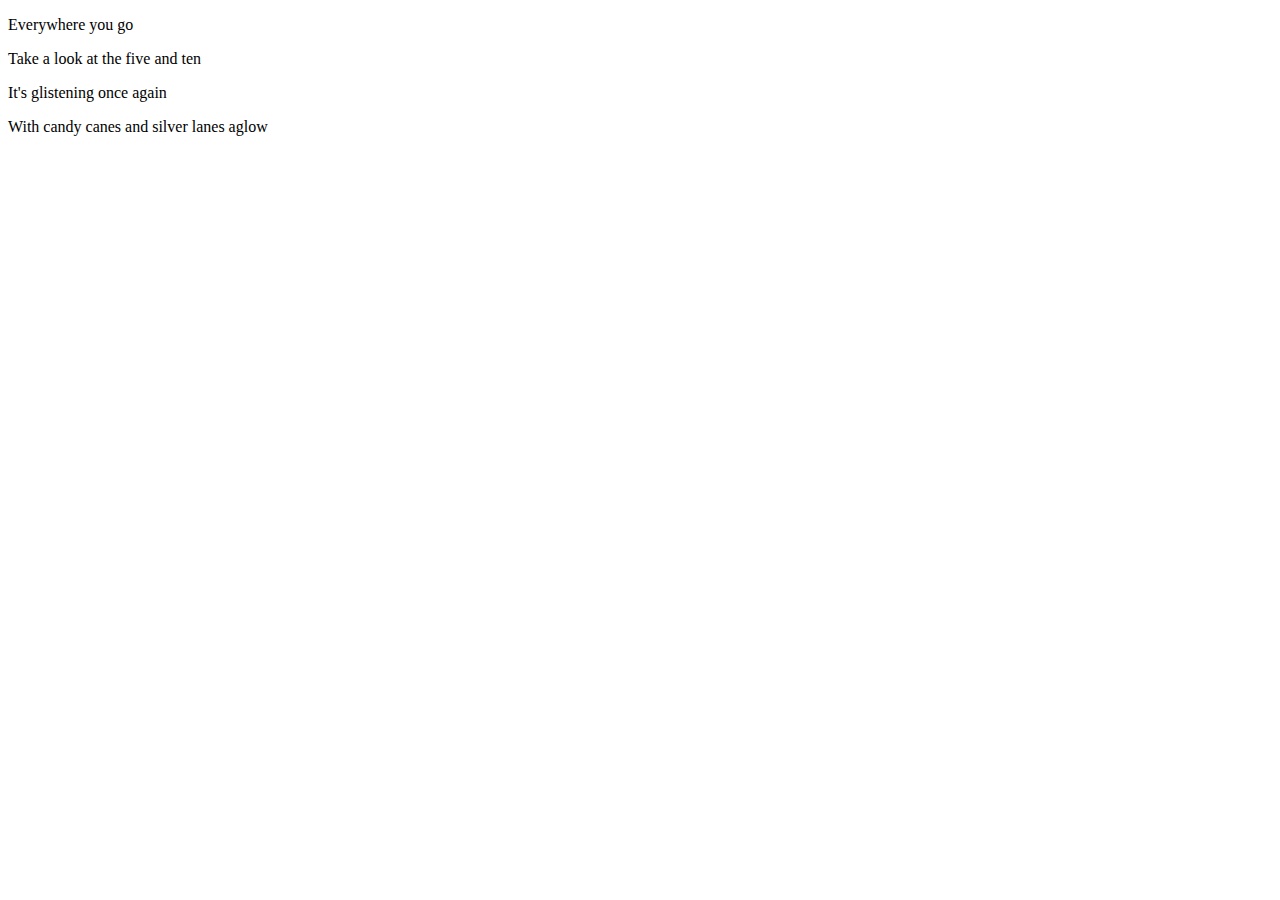
==== page2/page2.html @ d87cfe0a "update" ====
<!DOCTYPE html>
<html lang="en">
     <head>
        <meta charset="UTF-8">
        <title>Project Two</title>

        <link rel="stylesheet" href="css/mainStyle.css">
     </head>
     <body>

      <link rel="preconnect" href="https://fonts.googleapis.com">
      <link rel="preconnect" href="https://fonts.gstatic.com" crossorigin>
      <link href="https://fonts.googleapis.com/css2?family=Pangolin&display=swap" rel="stylesheet">

      <link rel="preconnect" href="https://fonts.googleapis.com">
      <link rel="preconnect" href="https://fonts.gstatic.com" crossorigin>
      <link href="https://fonts.googleapis.com/css2?family=Concert+One&family=Poiret+One&display=swap" rel="stylesheet">

      <section>
         <p>
            Everywhere you go
         </p>
         <p>
            Take a look at the five and ten
         </p>
         <p>
            It's glistening once again
         </p>
         <p>
            With candy canes and silver lanes aglow
         </p>

      </section>
    




     </body>
</html>
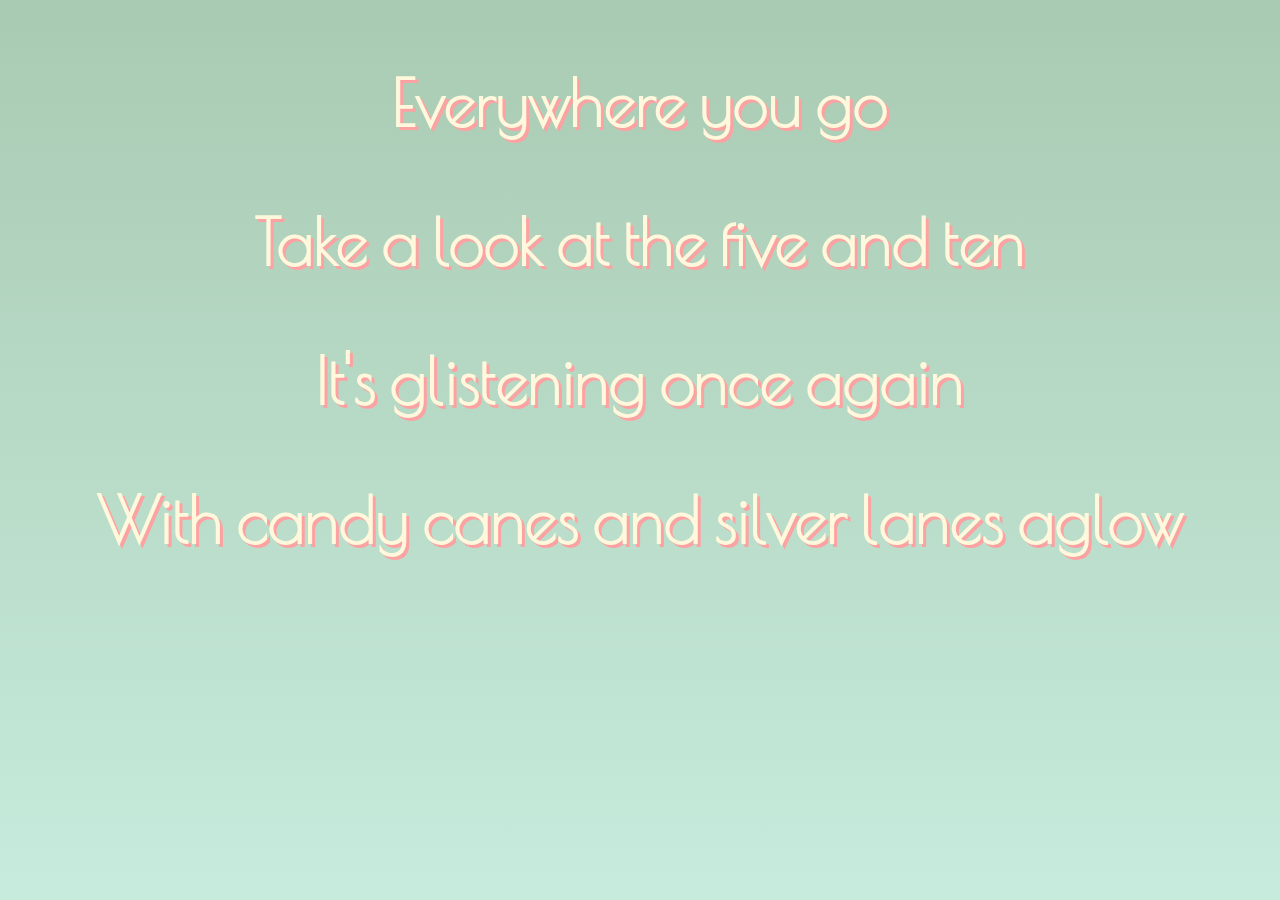
==== commit 1cf55ac9: "update" ====
--- a/page2/page2.html
+++ b/page2/page2.html
@@ -4,7 +4,7 @@
         <meta charset="UTF-8">
         <title>Project Two</title>
 
-        <link rel="stylesheet" href="css/mainStyle.css">
+        <link rel="stylesheet" href="css/page2.css">
      </head>
      <body>
 
--- a/page2/css/page2.css
+++ b/page2/css/page2.css
@@ -0,0 +1,46 @@
+* {
+  margin: 0;
+  padding: 0;
+  box-sizing: border-box;
+  text-decoration:none;
+}
+
+html { 
+  
+  background-image:linear-gradient(#a9cab2,#c7ecdd);
+  font-size: 16px;
+  font-family: "Pangolin", cursive;
+    font-weight: 400;
+    font-style: normal;
+}
+
+
+body { 
+  min-height: 100vh;
+  width: 100%;
+
+  }
+
+
+p { 
+  text-align: center;
+  
+    font-family: "Poiret One", sans-serif;
+    font-weight: 800;
+    font-style: normal;
+  
+    color: cornsilk;
+  font-size: 400%;
+  
+  text-shadow:3px 3px #fda2a2;
+
+  padding-top: 5%;
+}
+
+a {
+  color: darkred;
+  text-shadow:5px 5px antiquewhite;
+}
+
+
+
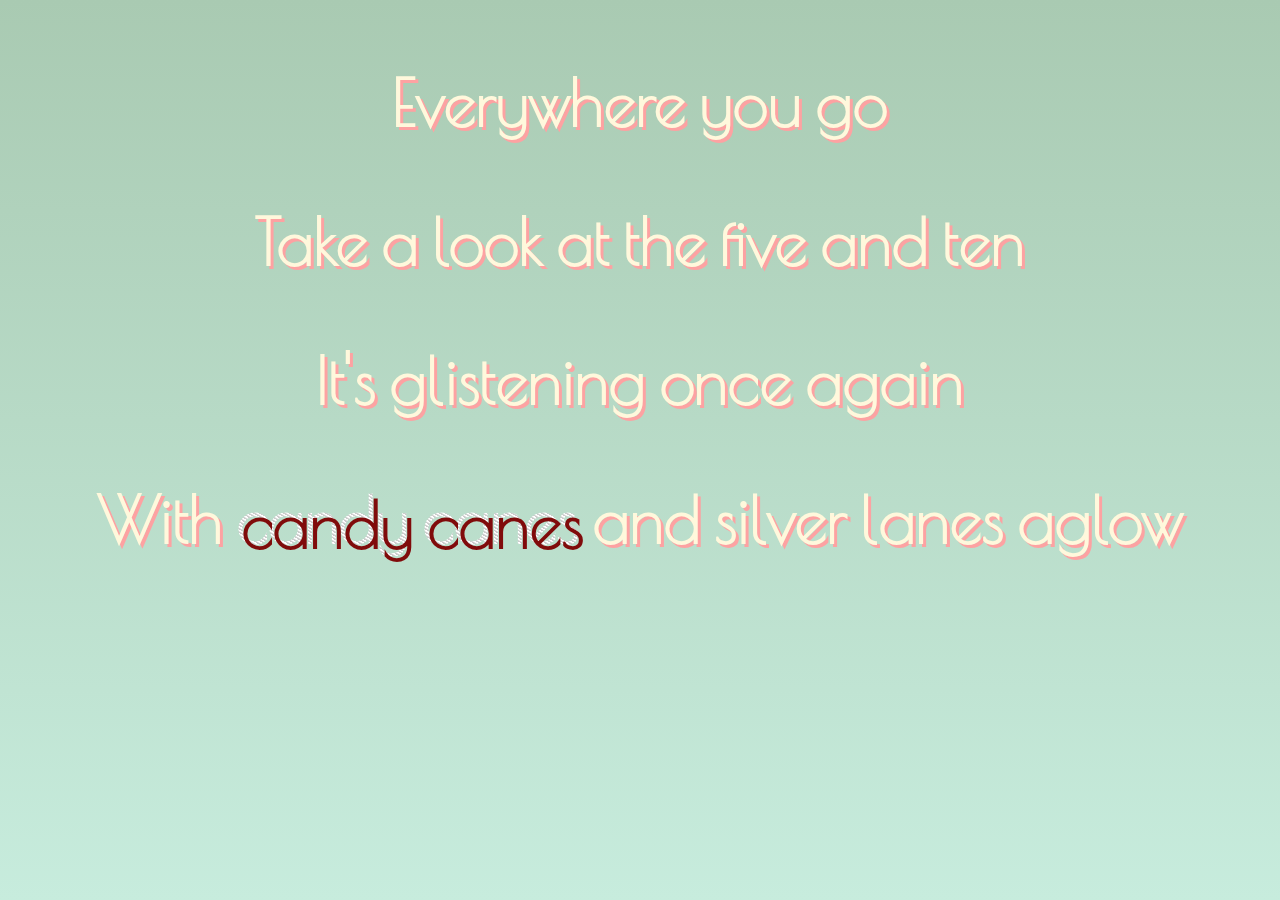
==== commit 072e3545: "update" ====
--- a/page2/page2.html
+++ b/page2/page2.html
@@ -18,16 +18,33 @@
 
       <section>
          <p>
-            Everywhere you go
+            <span class="first">Everywhere</span> 
+            <span class="second">you</span>
+            <span class="first">go</span>
          </p>
          <p>
-            Take a look at the five and ten
+            <span class="first">Take</span>
+            <span class="second">a</span>
+            <span class="first">look</span>
+            <span class="second">at</span>
+            <span class="first">the</span> 
+            <span class="second">five</span>
+            <span class="first">and</span>
+            <span class="second">ten</span>
          </p>
          <p>
-            It's glistening once again
+            <span class="first">It's</span>
+            <span class="second">glistening</span>
+            <span class="first">once</span>
+            <span class="second">again</span>
          </p>
          <p>
-            With candy canes and silver lanes aglow
+            <span class="first">With</span>
+            <span class="second"><a href="nextpage/nextpage.html" class="headingStyle">candy canes</a></span> 
+            <span class="first">and</span>
+            <span class="second">silver</span>
+            <span class="first">lanes</span>
+            <span class="second">aglow</span>
          </p>
 
       </section>
--- a/page2/css/page2.css
+++ b/page2/css/page2.css
@@ -38,9 +38,39 @@
 }
 
 a {
-  color: darkred;
-  text-shadow:5px 5px antiquewhite;
+  color:white;
+  text-shadow:5px 5px rgb(128, 11, 11);
 }
 
+.headingStyle {
+  background-image: -webkit-repeating-linear-gradient(60deg, #ccc, #ccc 1px, #fff 2px, #fff 3px);
+  -webkit-background-clip: text;
+  -webkit-text-fill-color: transparent;
+  position:relative;
+  font-weight: 900;
+}
+.headingStyle:after {
+  background: none;
+  content: attr(data-text);
+  left: -.1em;
+  position: absolute;
+  text-shadow: 1px 1px 0px #000;
+  top: -.05em;
 
+}
 
+.first, .second, .third { 
+  display:inline-block;
+  transition: transform 0.3 ease;
+}
+
+.first:hover {
+  transform: translateY(-10px);
+}
+.second:hover {
+  transform: translateY(10px);
+}
+.third:hover {
+  transform: translateY(-5px);
+}
+
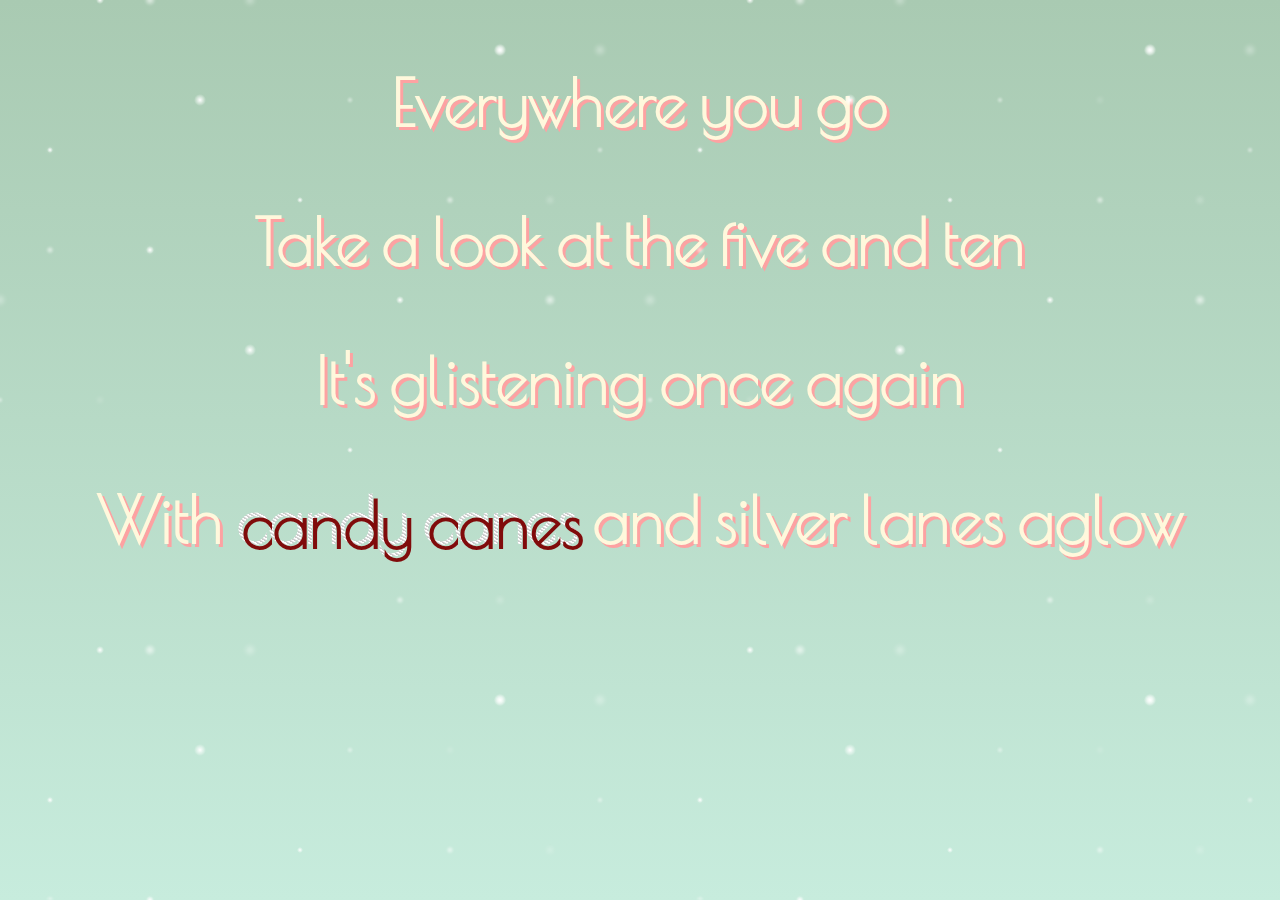
==== commit 9c47d45c: "update" ====
--- a/page2/page2.html
+++ b/page2/page2.html
@@ -5,10 +5,8 @@
         <title>Project Two</title>
 
         <link rel="stylesheet" href="css/page2.css">
-     </head>
-     <body>
-
-      <link rel="preconnect" href="https://fonts.googleapis.com">
+      
+        <link rel="preconnect" href="https://fonts.googleapis.com">
       <link rel="preconnect" href="https://fonts.gstatic.com" crossorigin>
       <link href="https://fonts.googleapis.com/css2?family=Pangolin&display=swap" rel="stylesheet">
 
@@ -16,7 +14,10 @@
       <link rel="preconnect" href="https://fonts.gstatic.com" crossorigin>
       <link href="https://fonts.googleapis.com/css2?family=Concert+One&family=Poiret+One&display=swap" rel="stylesheet">
 
-      <section>
+     </head>
+     <body>
+
+      
          <p>
             <span class="first">Everywhere</span> 
             <span class="second">you</span>
@@ -47,9 +48,10 @@
             <span class="second">aglow</span>
          </p>
 
-      </section>
     
-
+         <div class="snow_wrap">
+            <div class="snow"></div>
+         </div>
 
 
 
--- a/page2/css/page2.css
+++ b/page2/css/page2.css
@@ -21,6 +21,66 @@
 
   }
 
+  .snow_wrap { 
+    height: 100vh;
+    width: 100%;
+    position: fixed;
+    overflow: hidden;
+    top: 0;
+    left: 0;
+    pointer-events: none;
+    z-index: 1;
+  
+  }
+
+
+  .snow,.snow:after,.snow:before {
+    content: "";
+    position: absolute;
+    top:-2000px;
+    left:0;
+    right:0;
+    bottom:0;
+    background-image: 
+    radial-gradient(4px 4px at 100px 50px, #fff, transparent),
+    radial-gradient(6px 6px at 200px 150px, #fff, transparent),
+    radial-gradient(3px 3px at 300px 250px, #fff, transparent),
+    radial-gradient(4px 4px at 400px 350px, #fff, transparent),
+    radial-gradient(6px 6px at 500px 100px, #fff, transparent),
+    radial-gradient(3px 3px at 50px 200px, #fff, transparent),
+    radial-gradient(4px 4px at 150px 300px, #fff, transparent),
+    radial-gradient(6px 6px at 250px 400px, #fff, transparent),
+    radial-gradient(3px 3px at 350px 500px, #fff, transparent);
+    background-size: 650px 650px;
+
+    animation: snowAnim 3s linear;
+    animation-iteration-count: infinite;
+ 
+   }
+
+   .snow:after { 
+    margin-left: -250px;
+    opacity: 0.5;
+    filter: blur(2px);
+    animation-direction: reverse;
+    animation-duration: 6s
+   }
+   .snow:before { 
+    margin-left: -350px;
+    opacity: 0.7;
+    filter: blur(1px);
+    animation-direction: reverse;
+    animation-duration: 9s
+   }
+
+   @keyframes snowAnim{
+    from{
+      transform: translateY(0);
+    }
+    to{
+      transform: translateY(650px)
+    }
+   }
 
 p { 
   text-align: center;
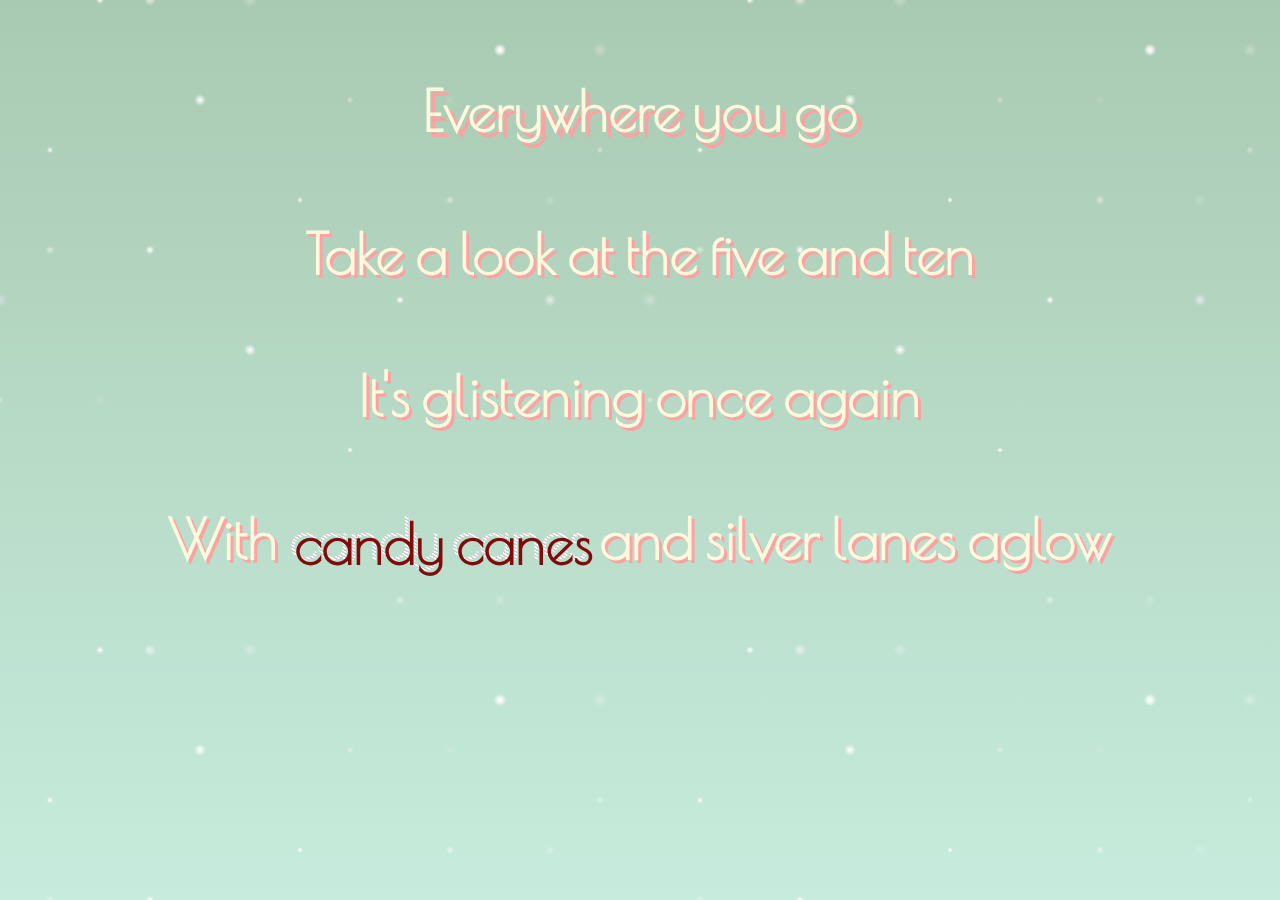
==== commit 386544d8: "update" ====
--- a/page2/page2.html
+++ b/page2/page2.html
@@ -41,7 +41,7 @@
          </p>
          <p>
             <span class="first">With</span>
-            <span class="second"><a href="nextpage/nextpage.html" class="headingStyle">candy canes</a></span> 
+            <span class="third"><a href="nextpage/nextpage.html" class="headingStyle">candy canes</a></span> 
             <span class="first">and</span>
             <span class="second">silver</span>
             <span class="first">lanes</span>
--- a/page2/css/page2.css
+++ b/page2/css/page2.css
@@ -90,17 +90,30 @@
     font-style: normal;
   
     color: cornsilk;
-  font-size: 400%;
+  font-size: 350%;
   
   text-shadow:3px 3px #fda2a2;
 
-  padding-top: 5%;
+  padding-top: 6%;
 }
+
+p:hover { 
+  text-shadow: 5px 5px #fda2a2;
+
+}
+
 
 a {
   color:white;
   text-shadow:5px 5px rgb(128, 11, 11);
+  
 }
+
+a:hover { 
+  text-shadow: 5px 5px white;
+}
+
+
 
 .headingStyle {
   background-image: -webkit-repeating-linear-gradient(60deg, #ccc, #ccc 1px, #fff 2px, #fff 3px);
@@ -131,6 +144,6 @@
   transform: translateY(10px);
 }
 .third:hover {
-  transform: translateY(-5px);
+  transform: translateY(10px);
 }
 
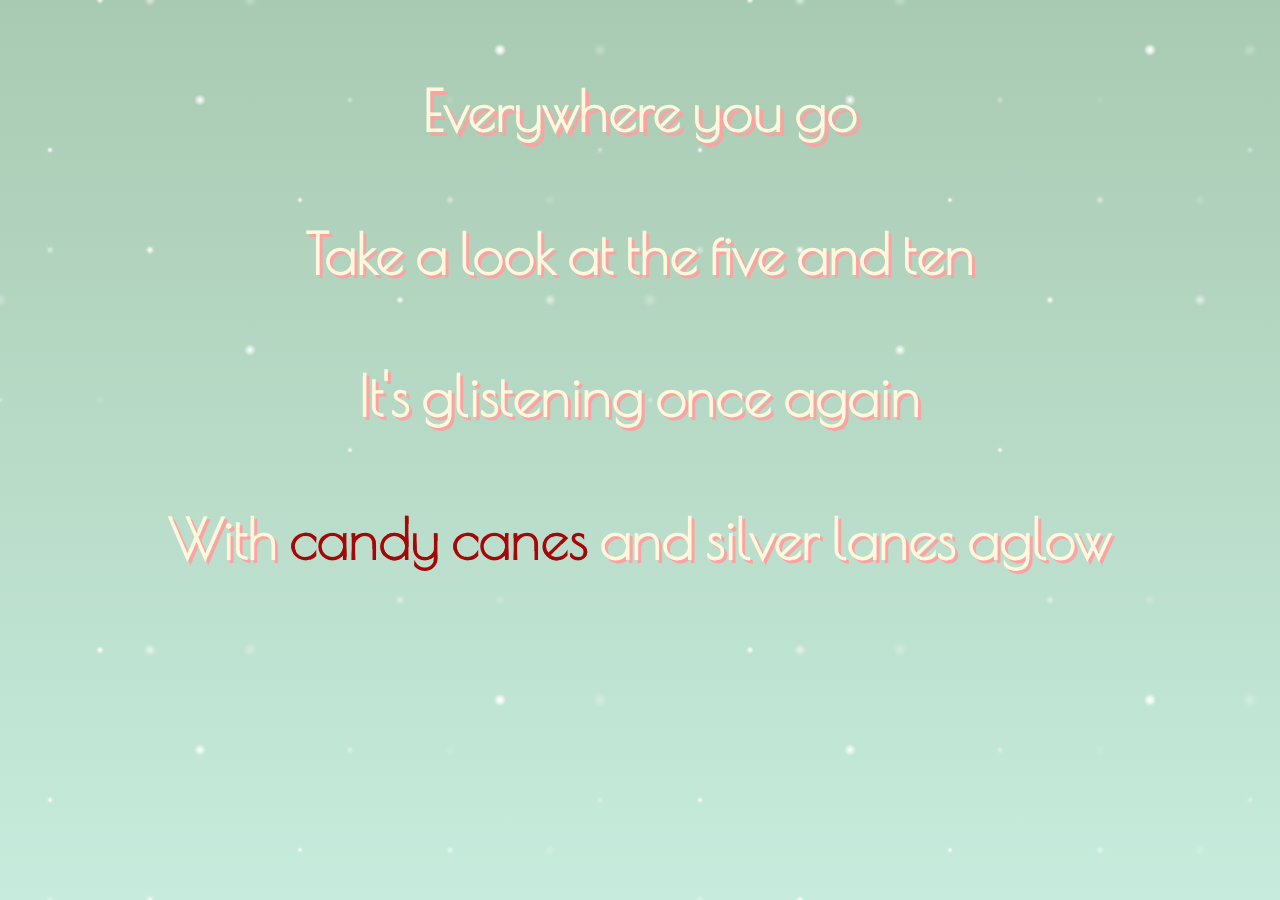
==== commit ef674854: "update" ====
--- a/page2/page2.html
+++ b/page2/page2.html
@@ -2,7 +2,7 @@
 <html lang="en">
      <head>
         <meta charset="UTF-8">
-        <title>Project Two</title>
+        <title>Christmas Lyrics</title>
 
         <link rel="stylesheet" href="css/page2.css">
       
@@ -48,7 +48,6 @@
             <span class="second">aglow</span>
          </p>
 
-    
          <div class="snow_wrap">
             <div class="snow"></div>
          </div>
--- a/page2/css/page2.css
+++ b/page2/css/page2.css
@@ -98,25 +98,27 @@
 }
 
 p:hover { 
-  text-shadow: 5px 5px #fda2a2;
+  text-shadow: 4px 4px #fda2a2;
 
 }
 
 
 a {
   color:white;
-  text-shadow:5px 5px rgb(128, 11, 11);
+  text-shadow:0px 0px rgb(162, 8, 8);
+  transition-duration: 2s;
   
 }
 
 a:hover { 
-  text-shadow: 5px 5px white;
+  text-shadow: 1px 1px 15px white;
+  
 }
 
 
 
 .headingStyle {
-  background-image: -webkit-repeating-linear-gradient(60deg, #ccc, #ccc 1px, #fff 2px, #fff 3px);
+  background-image: -webkit-repeating-linear-gradient(60deg, #9e0b0b, #af1414 5px, #ffffff 10px, #fff 20px);
   -webkit-background-clip: text;
   -webkit-text-fill-color: transparent;
   position:relative;
